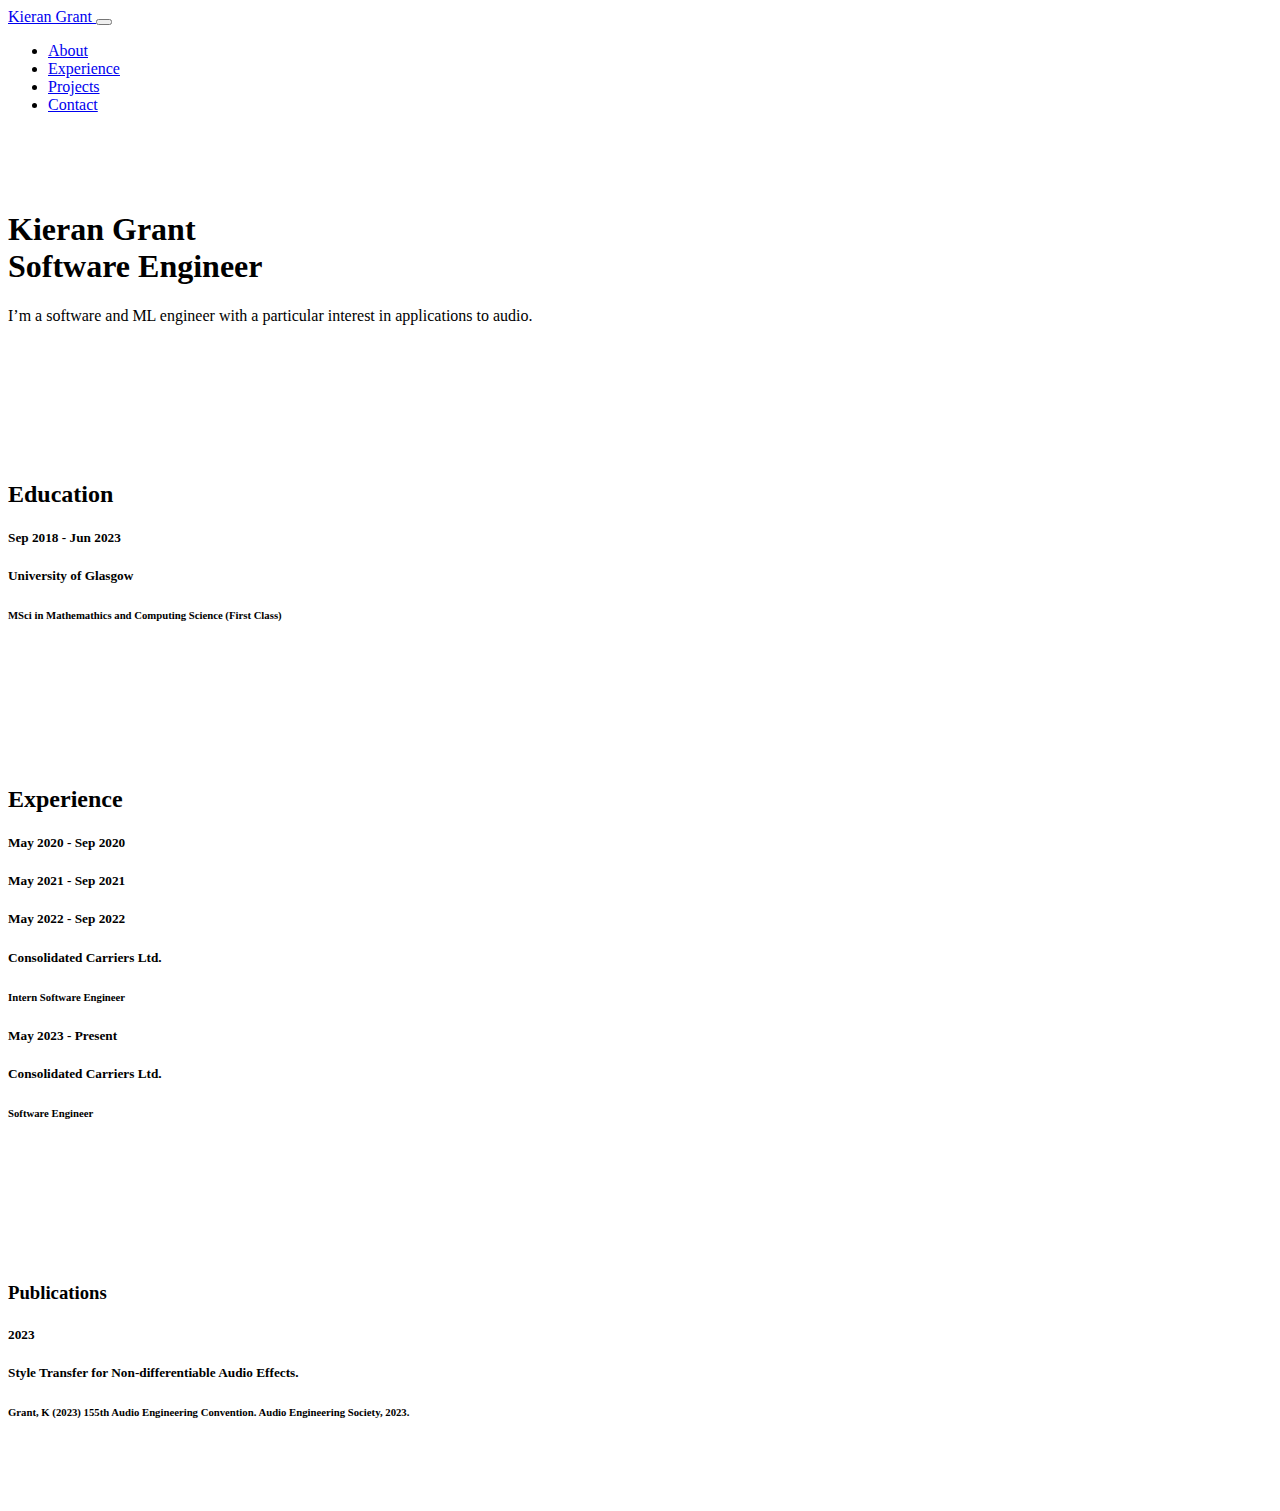
==== index.html @ 18056352 "Rough site" ====
<!doctype html>
<html lang="en">

<head>
    <meta charset="UTF-8" />
    <meta http-equiv="X-UA-Compatible" content="IE=edge" />
    <meta name="viewport" content="width=device-width, initial-scale=1.0" />
    <link rel="icon" type="image/x-icon" href="/assets/favicon.ico" />
    <link href="https://cdn.jsdelivr.net/npm/bootstrap@5.0.2/dist/css/bootstrap.min.css" rel="stylesheet"
        integrity="sha384-EVSTQN3/azprG1Anm3QDgpJLIm9Nao0Yz1ztcQTwFspd3yD65VohhpuuCOmLASjC" crossorigin="anonymous" />

    <style>
        section {
            padding: 60px 0;
        }
    </style>
    <title>Kieran Grant</title>
</head>

<body>
    <!-- navbar -->
    <header>
        <nav class="navbar navbar-expand-md navbar-light pt-5 pb-4">
            <div class="container-lg">
                <!-- navbar brand / title -->
                <a class="navbar-brand" href="/">
                    <span class="text-secondary fw-bold">
                        Kieran Grant
                    </span>
                </a>
                <!-- toggle button for mobile nav -->
                <button class="navbar-toggler" type="button" data-bs-toggle="collapse" data-bs-target="#main-nav"
                    aria-controls="main-nav" aria-expanded="false" aria-label="Toggle navigation">
                    <span class="navbar-toggler-icon"></span>
                </button>

                <!-- navbar links -->
                <div class="collapse navbar-collapse justify-content-end align-center" id="main-nav">
                    <ul class="navbar-nav">
                        <li class="nav-item">
                            <a class="nav-link" href="#about">About</a>
                        </li>
                        <li class="nav-item">
                            <a class="nav-link" href="#experience">Experience</a>
                        </li>
                        <li class="nav-item">
                            <a class="nav-link" href="#projects">Projects</a>
                        </li>
                        <li class="nav-item">
                            <a class="nav-link" href="#contact">Contact</a>
                        </li>
                    </ul>
                </div>
            </div>
        </nav>
    </header>

    <!-- About -->
    <main>
        <section id="about">
            <div class="container-lg">
                <div class="row g-4 justify-content-center align-items-center">
                    <div class="col-md-12 text-center text-md-start">
                        <h1>
                            <div class="display-2">Kieran Grant</div>
                            <div class="display-6 text-muted">Software Engineer</div>
                        </h1>
                        <p class="lead my-4 text-muted">I’m a software and ML engineer with a particular interest in
                            applications to audio.</p>
                        <!-- <a href="#contact" class="btn btn-secondary btn-lg">Contact</a> -->
                    </div>
                </div>
            </div>
        </section>

        <!-- Experience -->
        <section id="education">
            <div class="container-lg">
                <div class="row g-4 justify-content-center align-items-center">
                    <h2>Education</h2>
                    <div class="col-md-3 text-center text-md-start">
                        <h5>Sep 2018 - Jun 2023</h5>
                    </div>
                    <div class="col-md-9 text-center text-md-start">
                        <h5>University of Glasgow</h5>
                        <h6 class="text-muted">MSci in Mathemathics and Computing Science (First Class)</h6>
                    </div>
                </div>
            </div>
        </section>
        
        <section id="experience">
            <div class="container-lg">
                <div class="row g-4 justify-content-center align-items-center">
                    <h2>Experience</h2>
                    <div class="col-md-3 text-center text-md-start">
                        <h5>May 2020 - Sep 2020</h5>
                        <h5>May 2021 - Sep 2021</h5>
                        <h5>May 2022 - Sep 2022</h5>
                    </div>
                    <div class="col-md-9 text-center text-md-start">
                        <h5>Consolidated Carriers Ltd.</h5>
                        <h6 class="text-muted">Intern Software Engineer</h6>
                    </div>
                    <div class="col-md-3 text-center text-md-start">
                        <h5>May 2023 - Present</h5>
                    </div>
                    <div class="col-md-9 text-center text-md-start">
                        <h5>Consolidated Carriers Ltd.</h5>
                        <h6 class="text-muted">Software Engineer</h6>
                    </div>
                </div>
            </div>
        </section>

        <section id="publications">
            <div class="container-lg">
                <div class="row g-4 justify-content-center align-items-center">
                    <h3>Publications</h2>
                        <div class="col-md-3 text-center text-md-start">
                            <h5>2023</h5>
                        </div>
                        <div class="col-md-9 text-center text-md-start">
                            <h5>Style Transfer for Non-differentiable Audio Effects.</h5>
                            <h6 class="text-muted">Grant, K (2023) 155th Audio Engineering Convention. Audio Engineering
                                Society, 2023.</h6>
                        </div>
                </div>
            </div>
        </section>
    </main>

    <footer>

    </footer>

</body>
<script src="https://cdn.jsdelivr.net/npm/bootstrap@5.0.2/dist/js/bootstrap.bundle.min.js"
    integrity="sha384-MrcW6ZMFYlzcLA8Nl+NtUVF0sA7MsXsP1UyJoMp4YLEuNSfAP+JcXn/tWtIaxVXM"
    crossorigin="anonymous"></script>

</body>


</html>
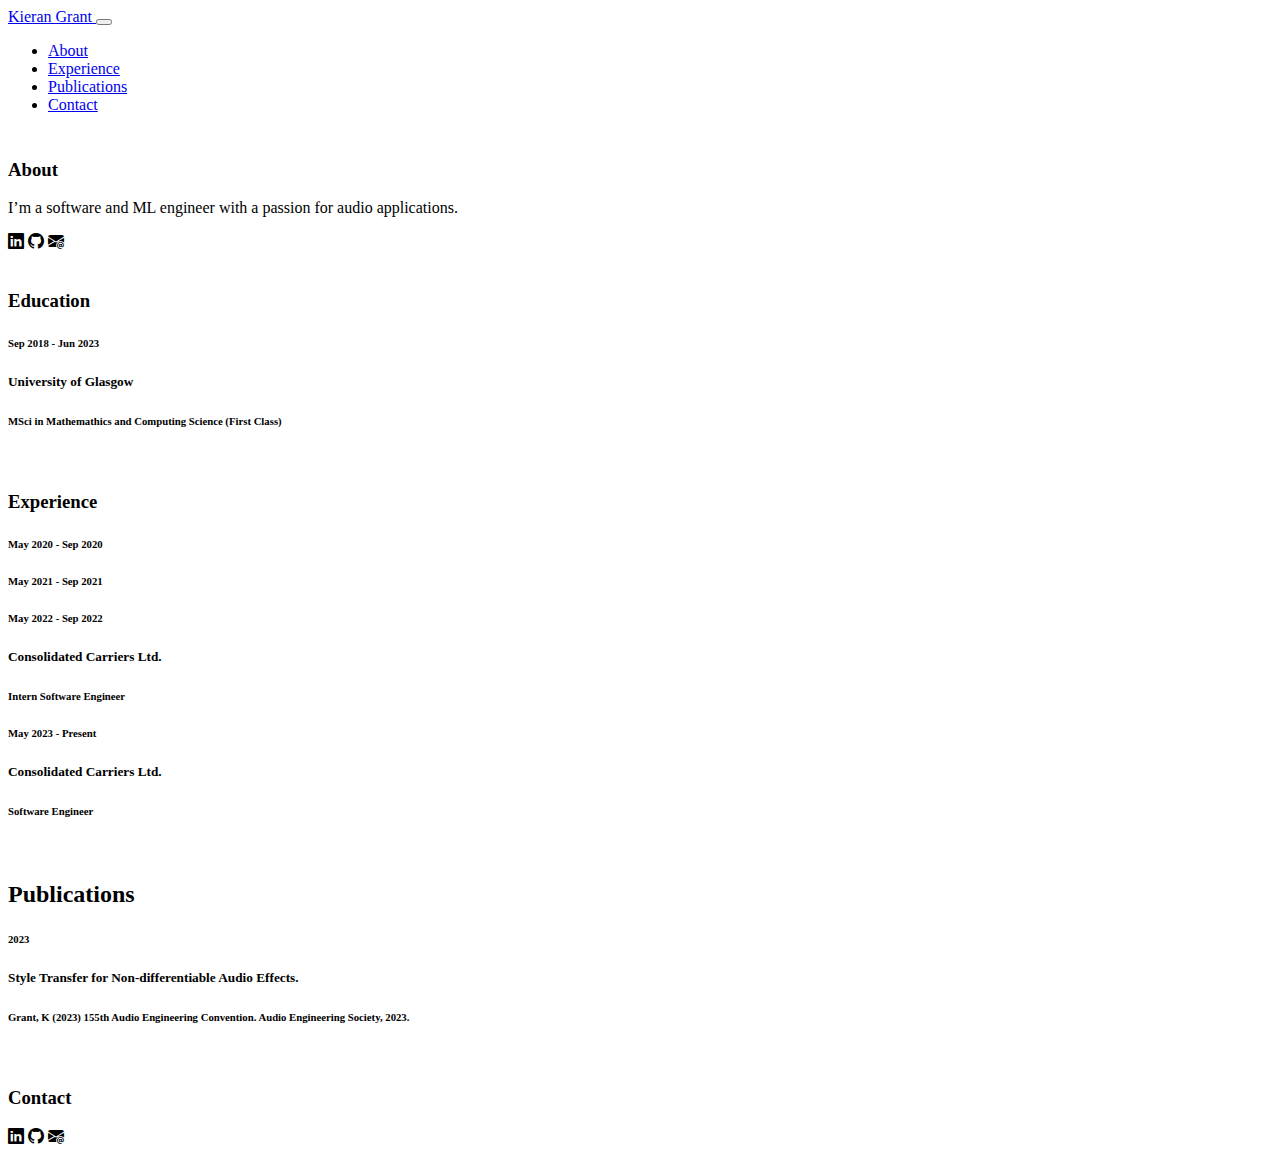
==== commit 1ffddc57: "More updates" ====
--- a/index.html
+++ b/index.html
@@ -8,10 +8,11 @@
     <link rel="icon" type="image/x-icon" href="/assets/favicon.ico" />
     <link href="https://cdn.jsdelivr.net/npm/bootstrap@5.0.2/dist/css/bootstrap.min.css" rel="stylesheet"
         integrity="sha384-EVSTQN3/azprG1Anm3QDgpJLIm9Nao0Yz1ztcQTwFspd3yD65VohhpuuCOmLASjC" crossorigin="anonymous" />
+    <link rel="stylesheet" href="https://cdn.jsdelivr.net/npm/bootstrap-icons@1.11.1/font/bootstrap-icons.css">
 
     <style>
         section {
-            padding: 60px 0;
+            padding: 10px 0;
         }
     </style>
     <title>Kieran Grant</title>
@@ -24,7 +25,8 @@
             <div class="container-lg">
                 <!-- navbar brand / title -->
                 <a class="navbar-brand" href="/">
-                    <span class="text-secondary fw-bold">
+
+                    <span class="h2 strong">
                         Kieran Grant
                     </span>
                 </a>
@@ -44,7 +46,7 @@
                             <a class="nav-link" href="#experience">Experience</a>
                         </li>
                         <li class="nav-item">
-                            <a class="nav-link" href="#projects">Projects</a>
+                            <a class="nav-link" href="#publications">Publications</a>
                         </li>
                         <li class="nav-item">
                             <a class="nav-link" href="#contact">Contact</a>
@@ -61,12 +63,14 @@
             <div class="container-lg">
                 <div class="row g-4 justify-content-center align-items-center">
                     <div class="col-md-12 text-center text-md-start">
-                        <h1>
-                            <div class="display-2">Kieran Grant</div>
-                            <div class="display-6 text-muted">Software Engineer</div>
-                        </h1>
-                        <p class="lead my-4 text-muted">I’m a software and ML engineer with a particular interest in
-                            applications to audio.</p>
+                        <h3>About</h3>
+                        <p class="lead my-4 text-muted">I’m a software and ML engineer with a passion for audio
+                            applications.</p>
+                        <div class="justify-content-end align-center">
+                            <i class="bi bi-linkedin"></i>
+                            <i class="bi bi-github"></i>
+                            <i class="bi bi-envelope-at-fill"></i>
+                        </div>
                         <!-- <a href="#contact" class="btn btn-secondary btn-lg">Contact</a> -->
                     </div>
                 </div>
@@ -76,34 +80,38 @@
         <!-- Experience -->
         <section id="education">
             <div class="container-lg">
-                <div class="row g-4 justify-content-center align-items-center">
-                    <h2>Education</h2>
+                <div class="row g-4 justify-content-center text-md-centre">
+                    <div class="text-center text-md-start">
+                        <h3>Education</h3>
+                    </div>
                     <div class="col-md-3 text-center text-md-start">
-                        <h5>Sep 2018 - Jun 2023</h5>
+                        <h6>Sep 2018 - Jun 2023</h6>
                     </div>
                     <div class="col-md-9 text-center text-md-start">
                         <h5>University of Glasgow</h5>
                         <h6 class="text-muted">MSci in Mathemathics and Computing Science (First Class)</h6>
                     </div>
+                    <n /div>
                 </div>
-            </div>
         </section>
-        
+
         <section id="experience">
             <div class="container-lg">
-                <div class="row g-4 justify-content-center align-items-center">
-                    <h2>Experience</h2>
+                <div class="row g-4">
+                    <div class="text-center text-md-start">
+                        <h3>Experience</h3>
+                    </div>
                     <div class="col-md-3 text-center text-md-start">
-                        <h5>May 2020 - Sep 2020</h5>
-                        <h5>May 2021 - Sep 2021</h5>
-                        <h5>May 2022 - Sep 2022</h5>
+                        <h6>May 2020 - Sep 2020</h6>
+                        <h6>May 2021 - Sep 2021</h6>
+                        <h6>May 2022 - Sep 2022</h6>
                     </div>
                     <div class="col-md-9 text-center text-md-start">
                         <h5>Consolidated Carriers Ltd.</h5>
                         <h6 class="text-muted">Intern Software Engineer</h6>
                     </div>
                     <div class="col-md-3 text-center text-md-start">
-                        <h5>May 2023 - Present</h5>
+                        <h6>May 2023 - Present</h6>
                     </div>
                     <div class="col-md-9 text-center text-md-start">
                         <h5>Consolidated Carriers Ltd.</h5>
@@ -115,21 +123,38 @@
 
         <section id="publications">
             <div class="container-lg">
-                <div class="row g-4 justify-content-center align-items-center">
-                    <h3>Publications</h2>
-                        <div class="col-md-3 text-center text-md-start">
-                            <h5>2023</h5>
-                        </div>
-                        <div class="col-md-9 text-center text-md-start">
-                            <h5>Style Transfer for Non-differentiable Audio Effects.</h5>
-                            <h6 class="text-muted">Grant, K (2023) 155th Audio Engineering Convention. Audio Engineering
-                                Society, 2023.</h6>
-                        </div>
+                <div class="row g-4">
+                    <div class="text-center text-md-start">
+                        <h2>Publications</h2>
+                    </div>
+                    <div class="col-md-3 text-center text-md-start">
+                        <h6>2023</h6>
+                    </div>
+                    <div class="col-md-9 text-center text-md-start">
+                        <h5>Style Transfer for Non-differentiable Audio Effects.</h5>
+                        <h6 class="text-muted">Grant, K (2023) 155th Audio Engineering Convention. Audio Engineering
+                            Society, 2023.</h6>
+                    </div>
                 </div>
             </div>
         </section>
     </main>
 
+    <section id="about">
+        <div class="container-lg">
+            <div class="row g-4 justify-content-center align-items-center">
+                <div class="col-md-12 text-center text-md-start">
+                    <h3>Contact</h3>
+                    <div class="justify-content-end align-center">
+                        <i class="bi bi-linkedin"></i>
+                        <i class="bi bi-github"></i>
+                        <i class="bi bi-envelope-at-fill"></i>
+                    </div>
+                    <!-- <a href="#contact" class="btn btn-secondary btn-lg">Contact</a> -->
+                </div>
+            </div>
+        </div>
+    </section>
     <footer>
 
     </footer>
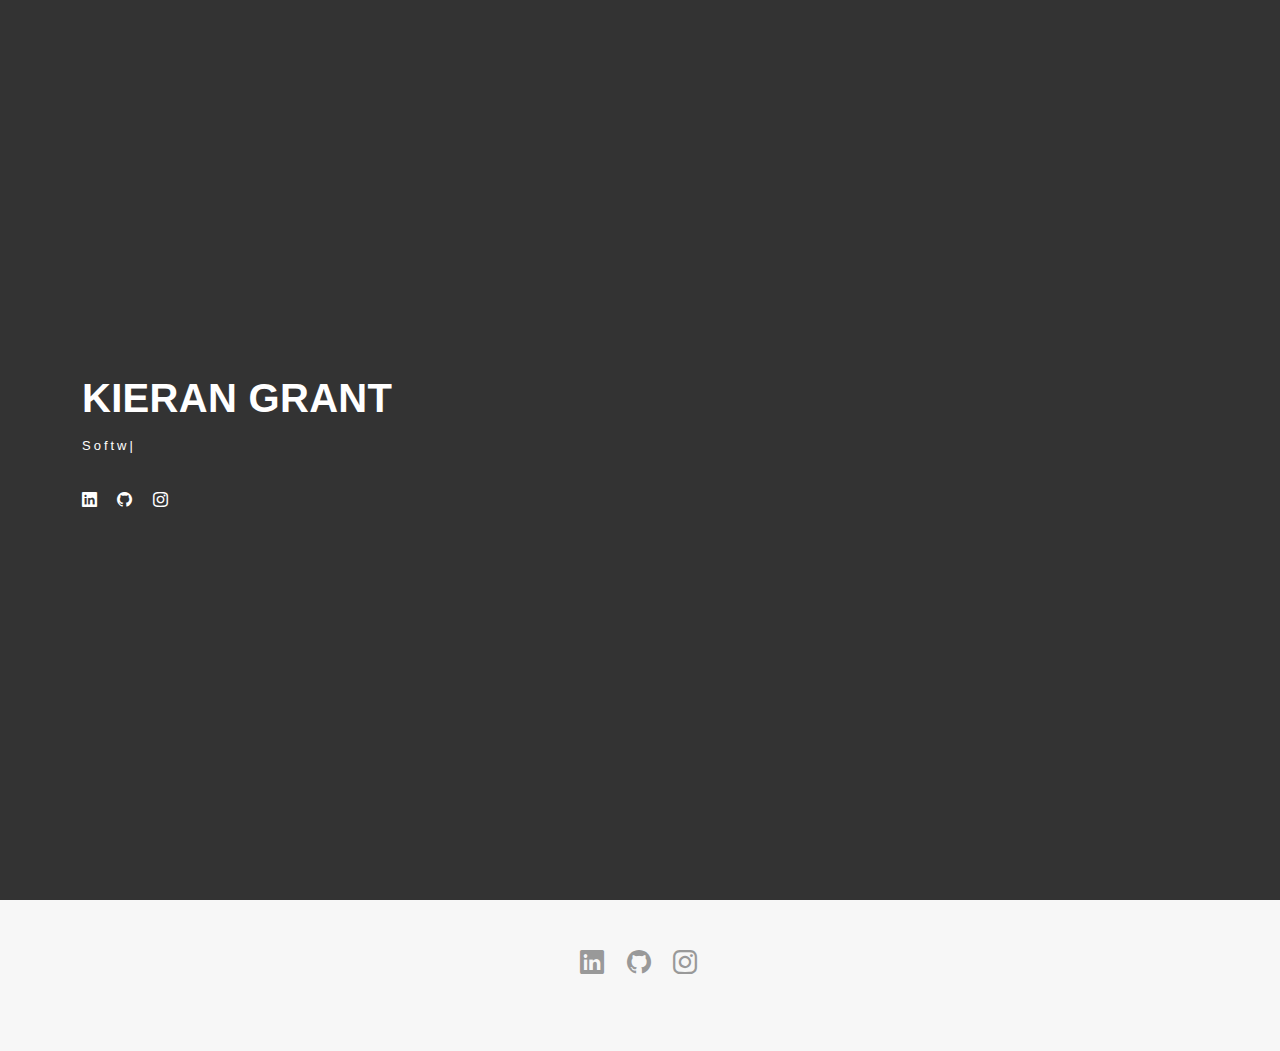
==== commit c0f5cd8f: "Working" ====
--- a/index.html
+++ b/index.html
@@ -1,170 +1,78 @@
-<!doctype html>
+<!DOCTYPE html>
 <html lang="en">
 
 <head>
-    <meta charset="UTF-8" />
-    <meta http-equiv="X-UA-Compatible" content="IE=edge" />
-    <meta name="viewport" content="width=device-width, initial-scale=1.0" />
-    <link rel="icon" type="image/x-icon" href="/assets/favicon.ico" />
-    <link href="https://cdn.jsdelivr.net/npm/bootstrap@5.0.2/dist/css/bootstrap.min.css" rel="stylesheet"
-        integrity="sha384-EVSTQN3/azprG1Anm3QDgpJLIm9Nao0Yz1ztcQTwFspd3yD65VohhpuuCOmLASjC" crossorigin="anonymous" />
-    <link rel="stylesheet" href="https://cdn.jsdelivr.net/npm/bootstrap-icons@1.11.1/font/bootstrap-icons.css">
+  <meta charset="utf-8">
+  <meta content="width=device-width, initial-scale=1.0" name="viewport">
 
-    <style>
-        section {
-            padding: 10px 0;
-        }
-    </style>
-    <title>Kieran Grant</title>
+  <title>Kieran Grant</title>
+  <meta content="" name="description">
+  <meta content="" name="keywords">
+
+  <!-- Favicons -->
+  <link href="assets/img/favicon.png" rel="icon">
+
+  <!-- Google Fonts -->
+  <link href="https://pvinis.github.io/iosevka-webfont/3.4.1/iosevka.css" rel="stylesheet" /
+
+  <!-- Vendor CSS Files -->
+  <link href="assets/vendor/bootstrap/css/bootstrap.min.css" rel="stylesheet">
+  <link href="assets/vendor/bootstrap-icons/bootstrap-icons.css" rel="stylesheet">
+  <!-- <link href="assets/vendor/boxicons/css/boxicons.min.css" rel="stylesheet"> -->
+  <!-- <link href="assets/vendor/glightbox/css/glightbox.min.css" rel="stylesheet"> -->
+  <!-- <link href="assets/vendor/swiper/swiper-bundle.min.css" rel="stylesheet"> -->
+
+  <!-- Template Main CSS File -->
+  <link href="assets/css/style.css" rel="stylesheet">
+
 </head>
 
 <body>
-    <!-- navbar -->
-    <header>
-        <nav class="navbar navbar-expand-md navbar-light pt-5 pb-4">
-            <div class="container-lg">
-                <!-- navbar brand / title -->
-                <a class="navbar-brand" href="/">
 
-                    <span class="h2 strong">
-                        Kieran Grant
-                    </span>
-                </a>
-                <!-- toggle button for mobile nav -->
-                <button class="navbar-toggler" type="button" data-bs-toggle="collapse" data-bs-target="#main-nav"
-                    aria-controls="main-nav" aria-expanded="false" aria-label="Toggle navigation">
-                    <span class="navbar-toggler-icon"></span>
-                </button>
+  <!-- ======= Header ======= -->
+  <!-- End Header -->
 
-                <!-- navbar links -->
-                <div class="collapse navbar-collapse justify-content-end align-center" id="main-nav">
-                    <ul class="navbar-nav">
-                        <li class="nav-item">
-                            <a class="nav-link" href="#about">About</a>
-                        </li>
-                        <li class="nav-item">
-                            <a class="nav-link" href="#experience">Experience</a>
-                        </li>
-                        <li class="nav-item">
-                            <a class="nav-link" href="#publications">Publications</a>
-                        </li>
-                        <li class="nav-item">
-                            <a class="nav-link" href="#contact">Contact</a>
-                        </li>
-                    </ul>
-                </div>
-            </div>
-        </nav>
-    </header>
+  <!-- ======= Hero Section ======= -->
+  <div id="hero" class="home">
 
-    <!-- About -->
-    <main>
-        <section id="about">
-            <div class="container-lg">
-                <div class="row g-4 justify-content-center align-items-center">
-                    <div class="col-md-12 text-center text-md-start">
-                        <h3>About</h3>
-                        <p class="lead my-4 text-muted">I’m a software and ML engineer with a passion for audio
-                            applications.</p>
-                        <div class="justify-content-end align-center">
-                            <i class="bi bi-linkedin"></i>
-                            <i class="bi bi-github"></i>
-                            <i class="bi bi-envelope-at-fill"></i>
-                        </div>
-                        <!-- <a href="#contact" class="btn btn-secondary btn-lg">Contact</a> -->
-                    </div>
-                </div>
-            </div>
-        </section>
+    <div class="container">
+      <div class="hero-content">
+        <h1>Kieran Grant</h1>
+        <p><span class="typed" data-typed-items="Software and Machine Learning Engineer"></span></p>
 
-        <!-- Experience -->
-        <section id="education">
-            <div class="container-lg">
-                <div class="row g-4 justify-content-center text-md-centre">
-                    <div class="text-center text-md-start">
-                        <h3>Education</h3>
-                    </div>
-                    <div class="col-md-3 text-center text-md-start">
-                        <h6>Sep 2018 - Jun 2023</h6>
-                    </div>
-                    <div class="col-md-9 text-center text-md-start">
-                        <h5>University of Glasgow</h5>
-                        <h6 class="text-muted">MSci in Mathemathics and Computing Science (First Class)</h6>
-                    </div>
-                    <n /div>
-                </div>
-        </section>
+        <ul class="list-unstyled list-social">
+          <li><a href="#"><i class="bi bi-linkedin"></i></a></li>
+          <li><a href="#"><i class="bi bi-github"></i></a></li>
+          <li><a href="#"><i class="bi bi-instagram"></i></a></li>
+        </ul>
+      </div>
+    </div>
+  </div><!-- End Hero -->
 
-        <section id="experience">
-            <div class="container-lg">
-                <div class="row g-4">
-                    <div class="text-center text-md-start">
-                        <h3>Experience</h3>
-                    </div>
-                    <div class="col-md-3 text-center text-md-start">
-                        <h6>May 2020 - Sep 2020</h6>
-                        <h6>May 2021 - Sep 2021</h6>
-                        <h6>May 2022 - Sep 2022</h6>
-                    </div>
-                    <div class="col-md-9 text-center text-md-start">
-                        <h5>Consolidated Carriers Ltd.</h5>
-                        <h6 class="text-muted">Intern Software Engineer</h6>
-                    </div>
-                    <div class="col-md-3 text-center text-md-start">
-                        <h6>May 2023 - Present</h6>
-                    </div>
-                    <div class="col-md-9 text-center text-md-start">
-                        <h5>Consolidated Carriers Ltd.</h5>
-                        <h6 class="text-muted">Software Engineer</h6>
-                    </div>
-                </div>
-            </div>
-        </section>
+  <!-- ======= Footer ======= -->
+  <div id="footer" class="text-center">
+    <div class="container">
+      <div class="socials-media text-center">
+        <ul class="list-unstyled list-social">
+          <li><a href="#"><i class="bi bi-linkedin"></i></a></li>
+          <li><a href="#"><i class="bi bi-github"></i></a></li>
+          <li><a href="#"><i class="bi bi-instagram"></i></a></li>
+        </ul>
+      </div>
+    </div>
+  </div><!-- End Footer -->
 
-        <section id="publications">
-            <div class="container-lg">
-                <div class="row g-4">
-                    <div class="text-center text-md-start">
-                        <h2>Publications</h2>
-                    </div>
-                    <div class="col-md-3 text-center text-md-start">
-                        <h6>2023</h6>
-                    </div>
-                    <div class="col-md-9 text-center text-md-start">
-                        <h5>Style Transfer for Non-differentiable Audio Effects.</h5>
-                        <h6 class="text-muted">Grant, K (2023) 155th Audio Engineering Convention. Audio Engineering
-                            Society, 2023.</h6>
-                    </div>
-                </div>
-            </div>
-        </section>
-    </main>
+  <!-- Vendor JS Files -->
+  <script src="assets/vendor/bootstrap/js/bootstrap.bundle.min.js"></script>
+  <script src="assets/vendor/glightbox/js/glightbox.min.js"></script>
+  <script src="assets/vendor/isotope-layout/isotope.pkgd.min.js"></script>
+  <script src="assets/vendor/swiper/swiper-bundle.min.js"></script>
+  <script src="assets/vendor/typed.js/typed.umd.js"></script>
+  <script src="assets/vendor/php-email-form/validate.js"></script>
 
-    <section id="about">
-        <div class="container-lg">
-            <div class="row g-4 justify-content-center align-items-center">
-                <div class="col-md-12 text-center text-md-start">
-                    <h3>Contact</h3>
-                    <div class="justify-content-end align-center">
-                        <i class="bi bi-linkedin"></i>
-                        <i class="bi bi-github"></i>
-                        <i class="bi bi-envelope-at-fill"></i>
-                    </div>
-                    <!-- <a href="#contact" class="btn btn-secondary btn-lg">Contact</a> -->
-                </div>
-            </div>
-        </div>
-    </section>
-    <footer>
-
-    </footer>
-
-</body>
-<script src="https://cdn.jsdelivr.net/npm/bootstrap@5.0.2/dist/js/bootstrap.bundle.min.js"
-    integrity="sha384-MrcW6ZMFYlzcLA8Nl+NtUVF0sA7MsXsP1UyJoMp4YLEuNSfAP+JcXn/tWtIaxVXM"
-    crossorigin="anonymous"></script>
+  <!-- Template Main JS File -->
+  <script src="assets/js/main.js"></script>
 
 </body>
 
-
 </html>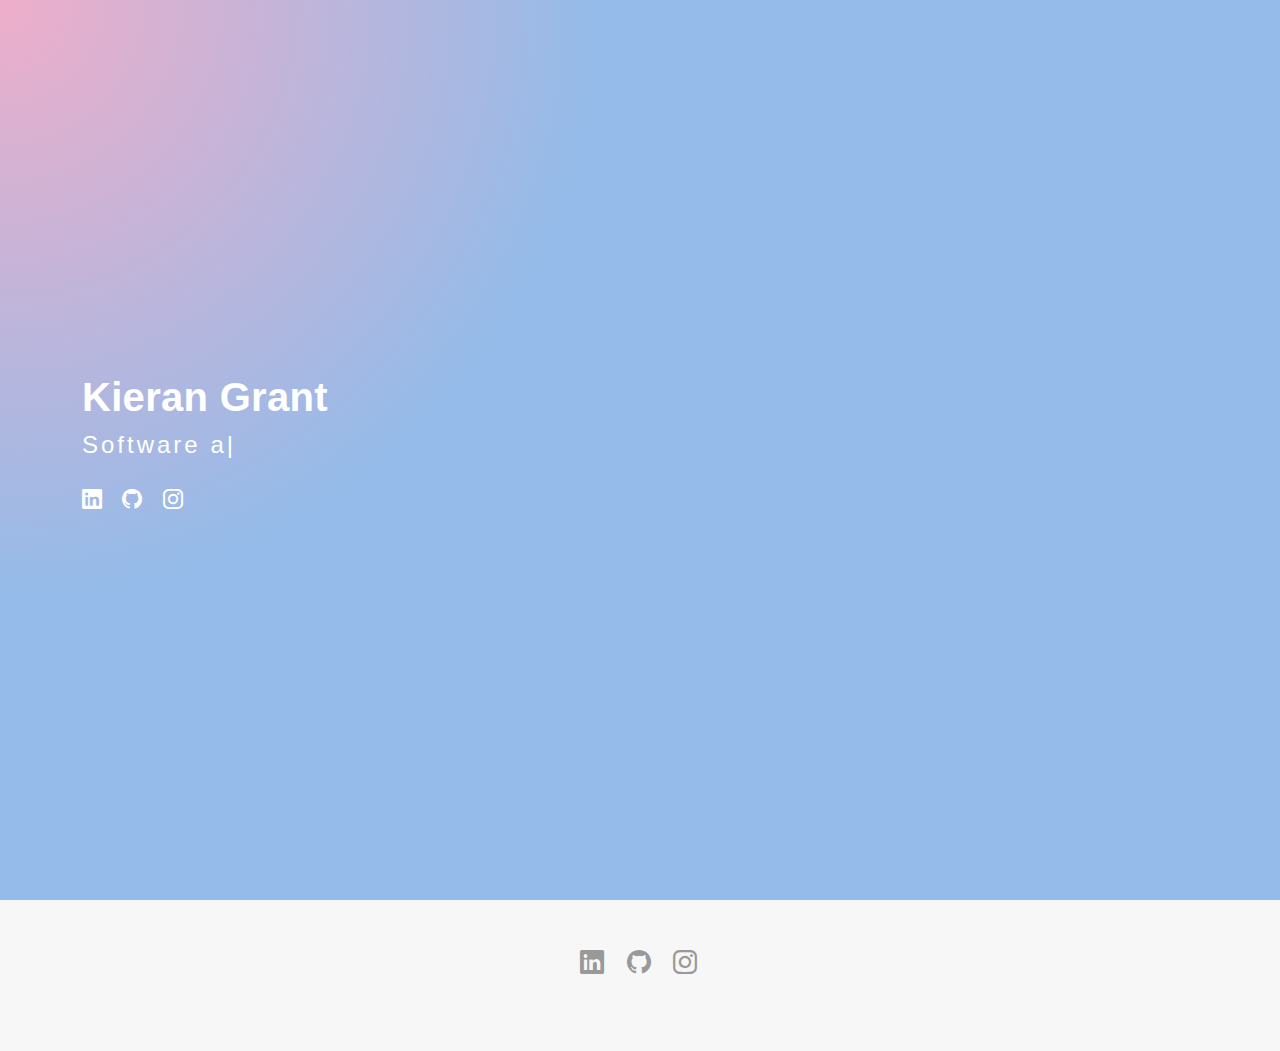
==== commit 1564689f: "Update website" ====
--- a/index.html
+++ b/index.html
@@ -28,10 +28,6 @@
 </head>
 
 <body>
-
-  <!-- ======= Header ======= -->
-  <!-- End Header -->
-
   <!-- ======= Hero Section ======= -->
   <div id="hero" class="home">
 
@@ -63,12 +59,12 @@
   </div><!-- End Footer -->
 
   <!-- Vendor JS Files -->
-  <script src="assets/vendor/bootstrap/js/bootstrap.bundle.min.js"></script>
-  <script src="assets/vendor/glightbox/js/glightbox.min.js"></script>
-  <script src="assets/vendor/isotope-layout/isotope.pkgd.min.js"></script>
-  <script src="assets/vendor/swiper/swiper-bundle.min.js"></script>
+  <!-- <script src="assets/vendor/bootstrap/js/bootstrap.bundle.min.js"></script> -->
+  <!-- <script src="assets/vendor/glightbox/js/glightbox.min.js"></script> -->
+  <!-- <script src="assets/vendor/isotope-layout/isotope.pkgd.min.js"></script> -->
+  <!-- <script src="assets/vendor/swiper/swiper-bundle.min.js"></script> -->
   <script src="assets/vendor/typed.js/typed.umd.js"></script>
-  <script src="assets/vendor/php-email-form/validate.js"></script>
+  <!-- <script src="assets/vendor/php-email-form/validate.js"></script> -->
 
   <!-- Template Main JS File -->
   <script src="assets/js/main.js"></script>
--- a/assets/css/style.css
+++ b/assets/css/style.css
@@ -12,7 +12,7 @@
 body {
   background: #ffffff;
   color: #898989;
-  font-family: "Poppins", helvetica;
+  font-family: "Iosevka Web", helvetica;
   font-size: 15px;
   font-weight: 300;
   line-height: 20px;
@@ -449,7 +449,7 @@
 # Hero
 --------------------------------------------------------------*/
 #hero {
-  background: #333 repeat scroll center center/cover;
+  background: radial-gradient(600px circle at 0px 0px, rgba(238,174,202,1) 0%, rgba(148,187,233,1) 100%);
   height: 100vh;
   width: 100%;
 }
@@ -467,16 +467,14 @@
   font-size: 40px;
   font-weight: 700;
   margin-bottom: 10px;
-  text-transform: uppercase;
   color: #fff;
 }
 
 .hero-content p {
-  font-size: 13px;
+  font-size: 24px;
   letter-spacing: 3px;
   margin-top: 0;
   margin-bottom: 30px;
-  text-transform: capitalize;
   color: #fff;
   font-weight: 500;
 }
@@ -488,7 +486,7 @@
 
 .hero-content .list-social li i {
   color: #fff;
-  font-size: 15px;
+  font-size: 20px;
 }
 
 /*--------------------------------------------------------------
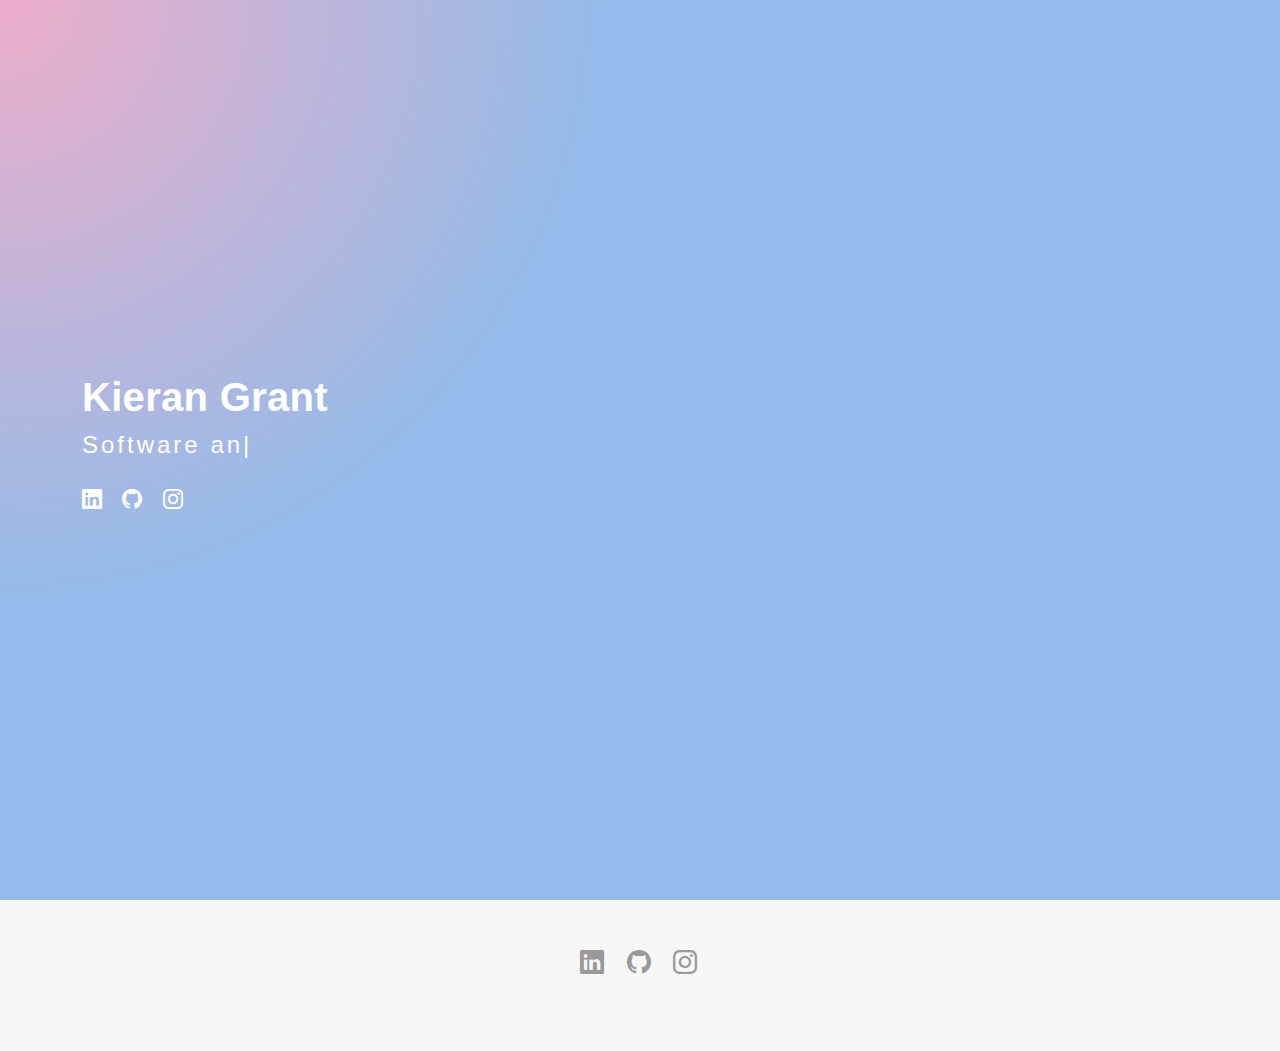
==== commit 6293eb4f: "Removed commented imports" ====
--- a/index.html
+++ b/index.html
@@ -6,8 +6,6 @@
   <meta content="width=device-width, initial-scale=1.0" name="viewport">
 
   <title>Kieran Grant</title>
-  <meta content="" name="description">
-  <meta content="" name="keywords">
 
   <!-- Favicons -->
   <link href="assets/img/favicon.png" rel="icon">
@@ -18,13 +16,9 @@
   <!-- Vendor CSS Files -->
   <link href="assets/vendor/bootstrap/css/bootstrap.min.css" rel="stylesheet">
   <link href="assets/vendor/bootstrap-icons/bootstrap-icons.css" rel="stylesheet">
-  <!-- <link href="assets/vendor/boxicons/css/boxicons.min.css" rel="stylesheet"> -->
-  <!-- <link href="assets/vendor/glightbox/css/glightbox.min.css" rel="stylesheet"> -->
-  <!-- <link href="assets/vendor/swiper/swiper-bundle.min.css" rel="stylesheet"> -->
 
   <!-- Template Main CSS File -->
   <link href="assets/css/style.css" rel="stylesheet">
-
 </head>
 
 <body>
@@ -37,9 +31,9 @@
         <p><span class="typed" data-typed-items="Software and Machine Learning Engineer"></span></p>
 
         <ul class="list-unstyled list-social">
-          <li><a href="#"><i class="bi bi-linkedin"></i></a></li>
-          <li><a href="#"><i class="bi bi-github"></i></a></li>
-          <li><a href="#"><i class="bi bi-instagram"></i></a></li>
+          <li><a href="https://www.linkedin.com/in/kieran-grant-856506179" target="#"><i class="bi bi-linkedin"></i></a></li>
+          <li><a href="https://github.com/kieran-grant" target="#"><i class="bi bi-github"></i></a></li>
+          <li><a href="https://www.instagram.com/kthebassist" target="#"><i class="bi bi-instagram"></i></a></li>
         </ul>
       </div>
     </div>
@@ -50,21 +44,16 @@
     <div class="container">
       <div class="socials-media text-center">
         <ul class="list-unstyled list-social">
-          <li><a href="#"><i class="bi bi-linkedin"></i></a></li>
-          <li><a href="#"><i class="bi bi-github"></i></a></li>
-          <li><a href="#"><i class="bi bi-instagram"></i></a></li>
+          <li><a href="https://www.linkedin.com/in/kieran-grant-856506179" target="#"><i class="bi bi-linkedin"></i></a></li>
+          <li><a href="https://github.com/kieran-grant" target="#"><i class="bi bi-github"></i></a></li>
+          <li><a href="https://www.instagram.com/kthebassist" target="#"><i class="bi bi-instagram"></i></a></li>
         </ul>
       </div>
     </div>
   </div><!-- End Footer -->
 
   <!-- Vendor JS Files -->
-  <!-- <script src="assets/vendor/bootstrap/js/bootstrap.bundle.min.js"></script> -->
-  <!-- <script src="assets/vendor/glightbox/js/glightbox.min.js"></script> -->
-  <!-- <script src="assets/vendor/isotope-layout/isotope.pkgd.min.js"></script> -->
-  <!-- <script src="assets/vendor/swiper/swiper-bundle.min.js"></script> -->
   <script src="assets/vendor/typed.js/typed.umd.js"></script>
-  <!-- <script src="assets/vendor/php-email-form/validate.js"></script> -->
 
   <!-- Template Main JS File -->
   <script src="assets/js/main.js"></script>
--- a/assets/css/style.css
+++ b/assets/css/style.css
@@ -1,14 +1,3 @@
-/**
-* Template Name: Folio
-* Updated: Sep 18 2023 with Bootstrap v5.3.2
-* Template URL: https://bootstrapmade.com/folio-bootstrap-portfolio-template/
-* Author: BootstrapMade.com
-* License: https://bootstrapmade.com/license/
-*/
-
-/*--------------------------------------------------------------
-# General
---------------------------------------------------------------*/
 body {
   background: #ffffff;
   color: #898989;
@@ -149,303 +138,6 @@
 }
 
 /*--------------------------------------------------------------
-# Back to top button
---------------------------------------------------------------*/
-.back-to-top {
-  position: fixed;
-  visibility: hidden;
-  opacity: 0;
-  right: 15px;
-  bottom: 15px;
-  z-index: 996;
-  background: #b8a07e;
-  width: 40px;
-  height: 40px;
-  border-radius: 4px;
-  transition: all 0.4s;
-}
-
-.back-to-top i {
-  font-size: 28px;
-  color: #fff;
-  line-height: 0;
-}
-
-.back-to-top:hover {
-  background: #c6b398;
-  color: #fff;
-}
-
-.back-to-top.active {
-  visibility: visible;
-  opacity: 1;
-}
-
-/*--------------------------------------------------------------
-# Header
---------------------------------------------------------------*/
-#header {
-  transition: all 0.5s;
-  z-index: 997;
-  padding: 15px 0;
-  background-color: #fff;
-  top: -100%;
-  box-shadow: 0px 2px 25px rgba(0, 0, 0, 0.08);
-}
-
-#header.header-scrolled,
-#header.header-inner-pages {
-  top: 0;
-}
-
-#header .logo {
-  font-size: 30px;
-  margin: 0;
-  padding: 0;
-  line-height: 1;
-  font-weight: 600;
-  letter-spacing: 1px;
-  font-family: "Playfair Display", sans-serif;
-  font-style: italic;
-}
-
-#header .logo a {
-  color: #898989;
-}
-
-#header .logo img {
-  max-height: 40px;
-}
-
-@media (max-width: 992px) {
-  #header {
-    border: 0;
-  }
-}
-
-/*--------------------------------------------------------------
-# Navigation Menu
---------------------------------------------------------------*/
-/**
-* Desktop Navigation 
-*/
-.navbar {
-  padding: 0;
-}
-
-.navbar ul {
-  margin: 0;
-  padding: 0;
-  display: flex;
-  list-style: none;
-  align-items: center;
-}
-
-.navbar li {
-  position: relative;
-}
-
-.navbar a,
-.navbar a:focus {
-  display: flex;
-  align-items: center;
-  justify-content: space-between;
-  padding: 10px 0 10px 30px;
-  font-family: "Poppins", sans-serif;
-  font-size: 14px;
-  font-weight: 500;
-  color: #7e7d7d;
-  white-space: nowrap;
-  transition: 0.3s;
-}
-
-.navbar a i,
-.navbar a:focus i {
-  font-size: 12px;
-  line-height: 0;
-  margin-left: 5px;
-}
-
-.navbar a:hover,
-.navbar .active,
-.navbar .active:focus,
-.navbar li:hover>a {
-  color: #b8a07e;
-}
-
-.navbar .dropdown ul {
-  display: block;
-  position: absolute;
-  left: 30px;
-  top: calc(100% + 30px);
-  margin: 0;
-  padding: 10px 0;
-  z-index: 99;
-  opacity: 0;
-  visibility: hidden;
-  background: #fff;
-  box-shadow: 0px 0px 30px rgba(127, 137, 161, 0.25);
-  transition: 0.3s;
-}
-
-.navbar .dropdown ul li {
-  min-width: 200px;
-}
-
-.navbar .dropdown ul a {
-  padding: 10px 20px;
-  font-weight: 400;
-}
-
-.navbar .dropdown ul a i {
-  font-size: 12px;
-}
-
-.navbar .dropdown ul a:hover,
-.navbar .dropdown ul .active:hover,
-.navbar .dropdown ul li:hover>a {
-  color: #b8a07e;
-}
-
-.navbar .dropdown:hover>ul {
-  opacity: 1;
-  top: 100%;
-  visibility: visible;
-}
-
-.navbar .dropdown .dropdown ul {
-  top: 0;
-  left: calc(100% - 30px);
-  visibility: hidden;
-}
-
-.navbar .dropdown .dropdown:hover>ul {
-  opacity: 1;
-  top: 0;
-  left: 100%;
-  visibility: visible;
-}
-
-@media (max-width: 1366px) {
-  .navbar .dropdown .dropdown ul {
-    left: -90%;
-  }
-
-  .navbar .dropdown .dropdown:hover>ul {
-    left: -100%;
-  }
-}
-
-/**
-* Mobile Navigation 
-*/
-.mobile-nav-toggle {
-  color: #4b4a4a;
-  font-size: 28px;
-  cursor: pointer;
-  display: none;
-  line-height: 0;
-  transition: 0.5s;
-}
-
-.mobile-nav-toggle.bi-x {
-  color: #fff;
-}
-
-@media (max-width: 991px) {
-  .mobile-nav-toggle {
-    display: block;
-  }
-
-  .navbar ul {
-    display: none;
-  }
-}
-
-.navbar-mobile {
-  position: fixed;
-  overflow: hidden;
-  top: 0;
-  right: 0;
-  left: 0;
-  bottom: 0;
-  background: rgba(49, 49, 49, 0.9);
-  transition: 0.3s;
-}
-
-.navbar-mobile .mobile-nav-toggle {
-  position: absolute;
-  top: 15px;
-  right: 15px;
-}
-
-.navbar-mobile ul {
-  display: block;
-  position: absolute;
-  top: 55px;
-  right: 15px;
-  bottom: 15px;
-  left: 15px;
-  padding: 10px 0;
-  border-radius: 10px;
-  background-color: #fff;
-  overflow-y: auto;
-  transition: 0.3s;
-}
-
-.navbar-mobile a,
-.navbar-mobile a:focus {
-  padding: 10px 20px;
-  font-size: 15px;
-  color: #4b4a4a;
-}
-
-.navbar-mobile a:hover,
-.navbar-mobile .active,
-.navbar-mobile li:hover>a {
-  color: #b8a07e;
-}
-
-.navbar-mobile .getstarted,
-.navbar-mobile .getstarted:focus {
-  margin: 15px;
-}
-
-.navbar-mobile .dropdown ul {
-  position: static;
-  display: none;
-  margin: 10px 20px;
-  padding: 10px 0;
-  z-index: 99;
-  opacity: 1;
-  visibility: visible;
-  background: #fff;
-  box-shadow: 0px 0px 30px rgba(127, 137, 161, 0.25);
-}
-
-.navbar-mobile .dropdown ul li {
-  min-width: 200px;
-}
-
-.navbar-mobile .dropdown ul a {
-  padding: 10px 20px;
-}
-
-.navbar-mobile .dropdown ul a i {
-  font-size: 12px;
-}
-
-.navbar-mobile .dropdown ul a:hover,
-.navbar-mobile .dropdown ul .active:hover,
-.navbar-mobile .dropdown ul li:hover>a {
-  color: #b8a07e;
-}
-
-.navbar-mobile .dropdown>.dropdown-active {
-  display: block;
-}
-
-/*--------------------------------------------------------------
 # Hero
 --------------------------------------------------------------*/
 #hero {
@@ -489,456 +181,7 @@
   font-size: 20px;
 }
 
-/*--------------------------------------------------------------
-# Breadcrumbs
---------------------------------------------------------------*/
-.breadcrumbs {
-  padding: 120px 0 0 0;
-  background-color: white;
-  min-height: 40px;
-}
-
-@media (max-width: 992px) {
-  .breadcrumbs {
-    padding-top: 100px;
-  }
-}
-
-.breadcrumbs h2 {
-  font-size: 24px;
-  font-weight: 300;
-  margin: 0;
-}
-
-@media (max-width: 992px) {
-  .breadcrumbs h2 {
-    margin: 0 0 10px 0;
-  }
-}
-
-.breadcrumbs ol {
-  display: flex;
-  flex-wrap: wrap;
-  list-style: none;
-  padding: 0;
-  margin: 0;
-  font-size: 14px;
-}
-
-.breadcrumbs ol li+li {
-  padding-left: 10px;
-}
-
-.breadcrumbs ol li+li::before {
-  display: inline-block;
-  padding-right: 10px;
-  color: #6c757d;
-  content: "/";
-}
-
-@media (max-width: 768px) {
-  .breadcrumbs .d-flex {
-    display: block !important;
-  }
-
-  .breadcrumbs ol {
-    display: block;
-  }
-
-  .breadcrumbs ol li {
-    display: inline-block;
-  }
-}
-
-/*-----------------------------------------------------------------------------------*/
-/*  About
-/*-----------------------------------------------------------------------------------*/
-#about {
-  width: 100%;
-  height: auto;
-  background: #f7f7f7;
-  padding-top: 120px;
-}
-
-#about .div-img-bg {
-  padding-bottom: 30px;
-  border: 20px solid #b8a07e;
-}
-
-#about .div-img-bg .about-img img {
-  width: 100%;
-  box-shadow: 0px 0px 85px 0px rgba(0, 0, 0, 0.14);
-  margin-top: -60px;
-  margin-left: 40px;
-  height: 400px;
-  -o-object-fit: cover;
-  object-fit: cover;
-}
-
-#about .about-descr .p-heading {
-  font-family: "Playfair Display", serif;
-  font-size: 28px;
-  text-align: left;
-}
-
-#about .about-descr .separator {
-  max-width: 80%;
-  margin-bottom: 0;
-  text-align: left;
-}
-
-/*--------------------------------------------------------------
-# Services
---------------------------------------------------------------*/
-#services {
-  background: #f7f7f7;
-  position: relative;
-  padding-bottom: 80px;
-}
-
-.services-block span {
-  margin: 10px 0;
-  position: relative;
-  font-size: 13px;
-  color: #292929;
-  letter-spacing: 0.1em;
-  font-weight: 500;
-  text-transform: uppercase;
-  display: block;
-}
-
-.services-block .separator {
-  margin: 0;
-  font-size: 13px;
-  line-height: 22px;
-}
-
-.services-block i {
-  font-size: 44px;
-  color: #b8a07e;
-  line-height: 44px;
-}
-
-.services-slider .swiper-pagination {
-  margin-top: 30px;
-  position: relative;
-}
-
-.services-slider .swiper-pagination .swiper-pagination-bullet {
-  width: 12px;
-  height: 12px;
-  background-color: #fff;
-  opacity: 1;
-  border: 1px solid #b8a07e;
-}
-
-.services-slider .swiper-pagination .swiper-pagination-bullet-active {
-  background-color: #b8a07e;
-}
-
-/*--------------------------------------------------------------
-# Portfolio
---------------------------------------------------------------*/
-#portfolio {
-  position: relative;
-  padding-bottom: 50px;
-}
-
-#portfolio #portfolio-flters {
-  padding: 0;
-  margin: 0 auto 35px auto;
-  list-style: none;
-  text-align: center;
-  border-radius: 50px;
-  padding: 2px 15px;
-}
-
-#portfolio #portfolio-flters li {
-  cursor: pointer;
-  display: inline-block;
-  padding: 10px 15px 8px 15px;
-  font-size: 14px;
-  font-weight: 600;
-  line-height: 1;
-  text-transform: uppercase;
-  color: #999999;
-  margin-bottom: 5px;
-  transition: all 0.3s ease-in-out;
-}
-
-#portfolio #portfolio-flters li:hover,
-#portfolio #portfolio-flters li.filter-active {
-  color: #b8a07e;
-}
-
-#portfolio #portfolio-flters li:last-child {
-  margin-right: 0;
-}
-
-#portfolio .portfolio-item {
-  margin-bottom: 30px;
-}
-
-#portfolio .portfolio-item .portfolio-info {
-  opacity: 0;
-  position: absolute;
-  left: 30px;
-  right: 30px;
-  bottom: 0;
-  z-index: 3;
-  transition: all ease-in-out 0.3s;
-  background: rgba(255, 255, 255, 0.9);
-  padding: 15px;
-}
-
-#portfolio .portfolio-item .portfolio-info h4 {
-  font-size: 18px;
-  color: #666;
-  font-weight: 600;
-  margin-bottom: 10px;
-}
-
-#portfolio .portfolio-item .portfolio-info p {
-  color: #999;
-  font-size: 14px;
-  margin: 0;
-  padding: 0;
-}
-
-#portfolio .portfolio-item .portfolio-info .preview-link,
-#portfolio .portfolio-item .portfolio-info .details-link {
-  position: absolute;
-  right: 40px;
-  font-size: 24px;
-  top: calc(50% - 18px);
-  color: #b8a07e;
-}
-
-#portfolio .portfolio-item .portfolio-info .preview-link:hover,
-#portfolio .portfolio-item .portfolio-info .details-link:hover {
-  color: #cab89f;
-}
-
-#portfolio .portfolio-item .portfolio-info .details-link {
-  right: 10px;
-}
-
-#portfolio .portfolio-item:hover .portfolio-info {
-  opacity: 1;
-  bottom: 20px;
-}
-
-/*--------------------------------------------------------------
-# Portfolio Details
---------------------------------------------------------------*/
-.portfolio-details {
-  padding-top: 40px;
-}
-
-.portfolio-details .portfolio-details-slider img {
-  width: 100%;
-}
-
-.portfolio-details .portfolio-details-slider .swiper-pagination {
-  margin-top: 20px;
-  position: relative;
-}
-
-.portfolio-details .portfolio-details-slider .swiper-pagination .swiper-pagination-bullet {
-  width: 12px;
-  height: 12px;
-  background-color: #fff;
-  opacity: 1;
-  border: 1px solid #b8a07e;
-}
-
-.portfolio-details .portfolio-details-slider .swiper-pagination .swiper-pagination-bullet-active {
-  background-color: #b8a07e;
-}
-
-.portfolio-details .portfolio-info {
-  padding: 30px;
-  box-shadow: 0px 0 30px rgba(75, 74, 74, 0.08);
-}
-
-.portfolio-details .portfolio-info h3 {
-  font-size: 22px;
-  font-weight: 700;
-  margin-bottom: 20px;
-  padding-bottom: 20px;
-  border-bottom: 1px solid #eee;
-}
-
-.portfolio-details .portfolio-info ul {
-  list-style: none;
-  padding: 0;
-  font-size: 15px;
-}
-
-.portfolio-details .portfolio-info ul li+li {
-  margin-top: 10px;
-}
-
-.portfolio-details .portfolio-description {
-  padding-top: 30px;
-}
-
-.portfolio-details .portfolio-description h2 {
-  font-size: 26px;
-  font-weight: 700;
-  margin-bottom: 20px;
-}
-
-.portfolio-details .portfolio-description p {
-  padding: 0;
-}
-
-/*--------------------------------------------------------------
-# Journal
---------------------------------------------------------------*/
-#journal,
-#journal-blog {
-  height: auto;
-  width: 100%;
-  background: #f7f7f7;
-  padding-bottom: 60px;
-  position: relative;
-}
-
-#journal-blog {
-  background: #fff;
-  padding-bottom: 30px;
-}
-
-#journal .journal-block {
-  display: inline-block;
-  height: auto;
-  width: 100%;
-}
-
-#journal .journal-block .journal-info {
-  position: relative;
-}
-
-.journal-block .journal-info img {
-  max-width: 100%;
-}
-
-.journal-block .journal-info .journal-txt {
-  padding: 25px 0px;
-  position: relative;
-}
-
-.journal-block .journal-info .journal-txt h4 a {
-  display: block;
-  font-size: 19px;
-  line-height: 24px;
-  margin: 0 0 13px 0;
-  font-weight: 500;
-  color: #292929;
-  transition: all 0.5s ease-in-out 0s;
-}
-
-.journal-block .journal-info .journal-txt h4 a:hover {
-  color: #b8a07e;
-  transition: all 0.5s ease-in-out 0s;
-}
-
-.journal-block .journal-info .journal-txt p {
-  margin: 0;
-  font-size: 14px;
-  line-height: 24px;
-}
-
-/*--------------------------------------------------------------
-# Journal
---------------------------------------------------------------*/
-#contact {
-  height: auto;
-  width: 100%;
-}
-
-.contact-details {
-  list-style: none;
-  margin: 0;
-  padding: 0;
-}
-
-.contact-details li {
-  padding-bottom: 10px;
-}
-
-#contact input,
-#contact textarea {
-  width: 100%;
-  margin-bottom: 5px;
-}
-
-#contact textarea {
-  min-height: 160px;
-}
-
-.php-email-form .error-message {
-  display: none;
-  color: #fff;
-  background: #ed3c0d;
-  text-align: left;
-  padding: 15px;
-  margin-bottom: 15px;
-  font-weight: 600;
-}
-
-.php-email-form .error-message br+br {
-  margin-top: 25px;
-}
-
-.php-email-form .sent-message {
-  display: none;
-  color: #fff;
-  background: #18d26e;
-  text-align: center;
-  padding: 15px;
-  font-weight: 600;
-  margin-bottom: 15px;
-}
-
-.php-email-form .loading {
-  display: none;
-  background: #fff;
-  text-align: center;
-  padding: 15px;
-  margin-bottom: 15px;
-}
-
-.php-email-form .loading:before {
-  content: "";
-  display: inline-block;
-  border-radius: 50%;
-  width: 24px;
-  height: 24px;
-  margin: 0 10px -6px 0;
-  border: 3px solid #18d26e;
-  border-top-color: #eee;
-  animation: animate-loading 1s linear infinite;
-}
-
-@keyframes animate-loading {
-  0% {
-    transform: rotate(0deg);
-  }
-
-  100% {
-    transform: rotate(360deg);
-  }
-}
-
-/*--------------------------------------------------------------
-# Blog
---------------------------------------------------------------*/
-/*  Navbar fixd page */
-.subpage-nav {
-  display: block !important;
-}
+
 
 /*-----------------------------------------------------------------------------------*/
 /*  /* Single page */
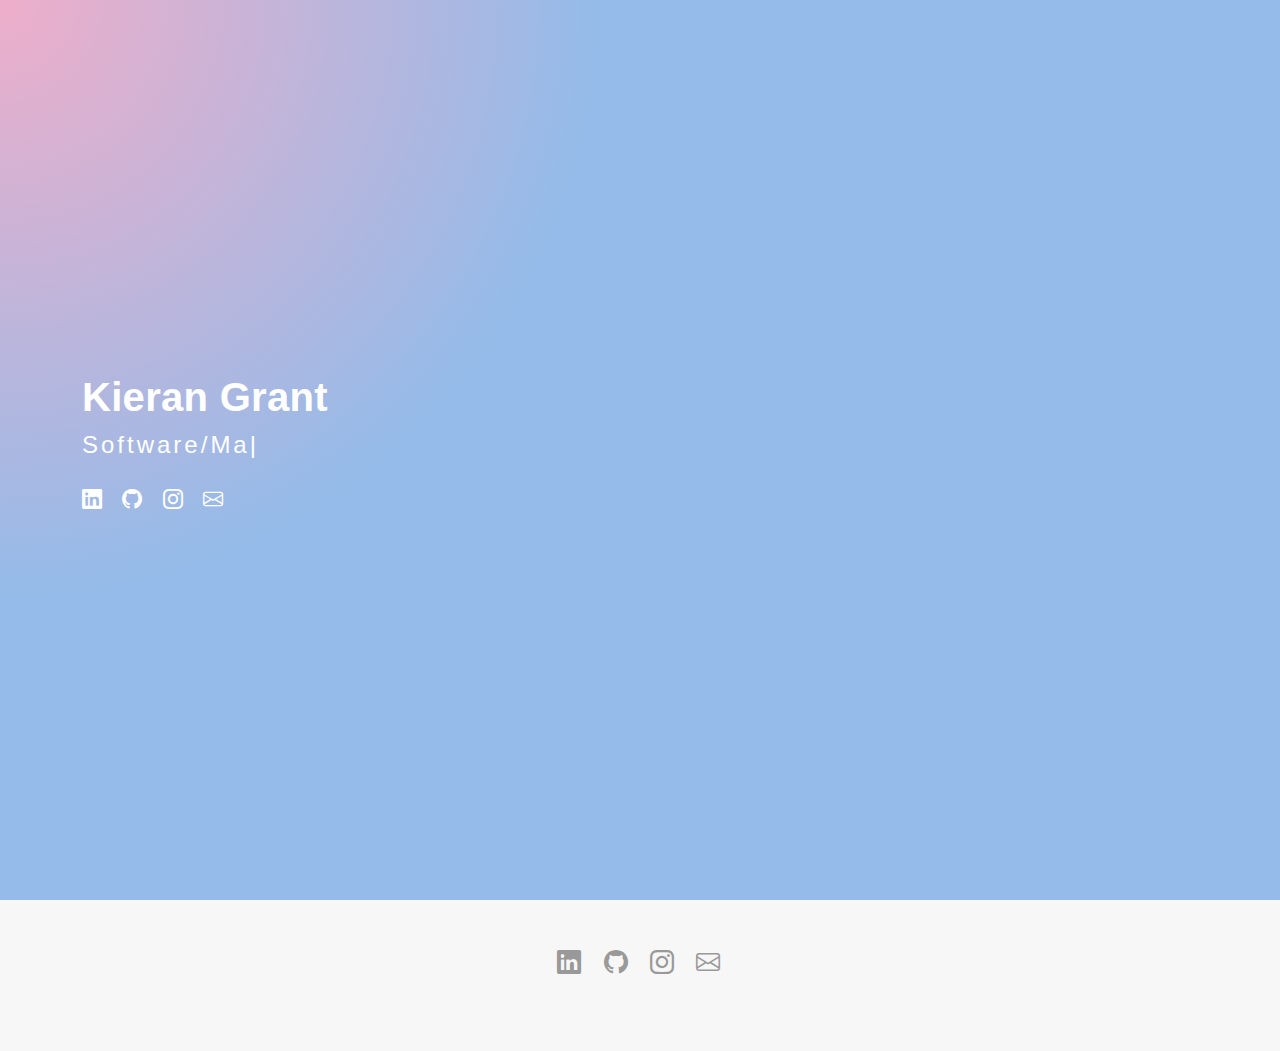
==== commit f3f35c81: "Add mail link" ====
--- a/index.html
+++ b/index.html
@@ -28,12 +28,13 @@
     <div class="container">
       <div class="hero-content">
         <h1>Kieran Grant</h1>
-        <p><span class="typed" data-typed-items="Software and Machine Learning Engineer"></span></p>
+        <p><span class="typed" data-typed-items="Software/Machine Learning Engineer."></span></p>
 
         <ul class="list-unstyled list-social">
           <li><a href="https://www.linkedin.com/in/kieran-grant-856506179" target="#"><i class="bi bi-linkedin"></i></a></li>
           <li><a href="https://github.com/kieran-grant" target="#"><i class="bi bi-github"></i></a></li>
           <li><a href="https://www.instagram.com/kthebassist" target="#"><i class="bi bi-instagram"></i></a></li>
+          <li><a href="mailto:contact@kgrant.dev" target="#"><i class="bi bi-envelope fill"></i></a></li>
         </ul>
       </div>
     </div>
@@ -47,6 +48,7 @@
           <li><a href="https://www.linkedin.com/in/kieran-grant-856506179" target="#"><i class="bi bi-linkedin"></i></a></li>
           <li><a href="https://github.com/kieran-grant" target="#"><i class="bi bi-github"></i></a></li>
           <li><a href="https://www.instagram.com/kthebassist" target="#"><i class="bi bi-instagram"></i></a></li>
+          <li><a href="mailto:contact@kgrant.dev" target="#"><i class="bi bi-envelope fill"></i></a></li>
         </ul>
       </div>
     </div>
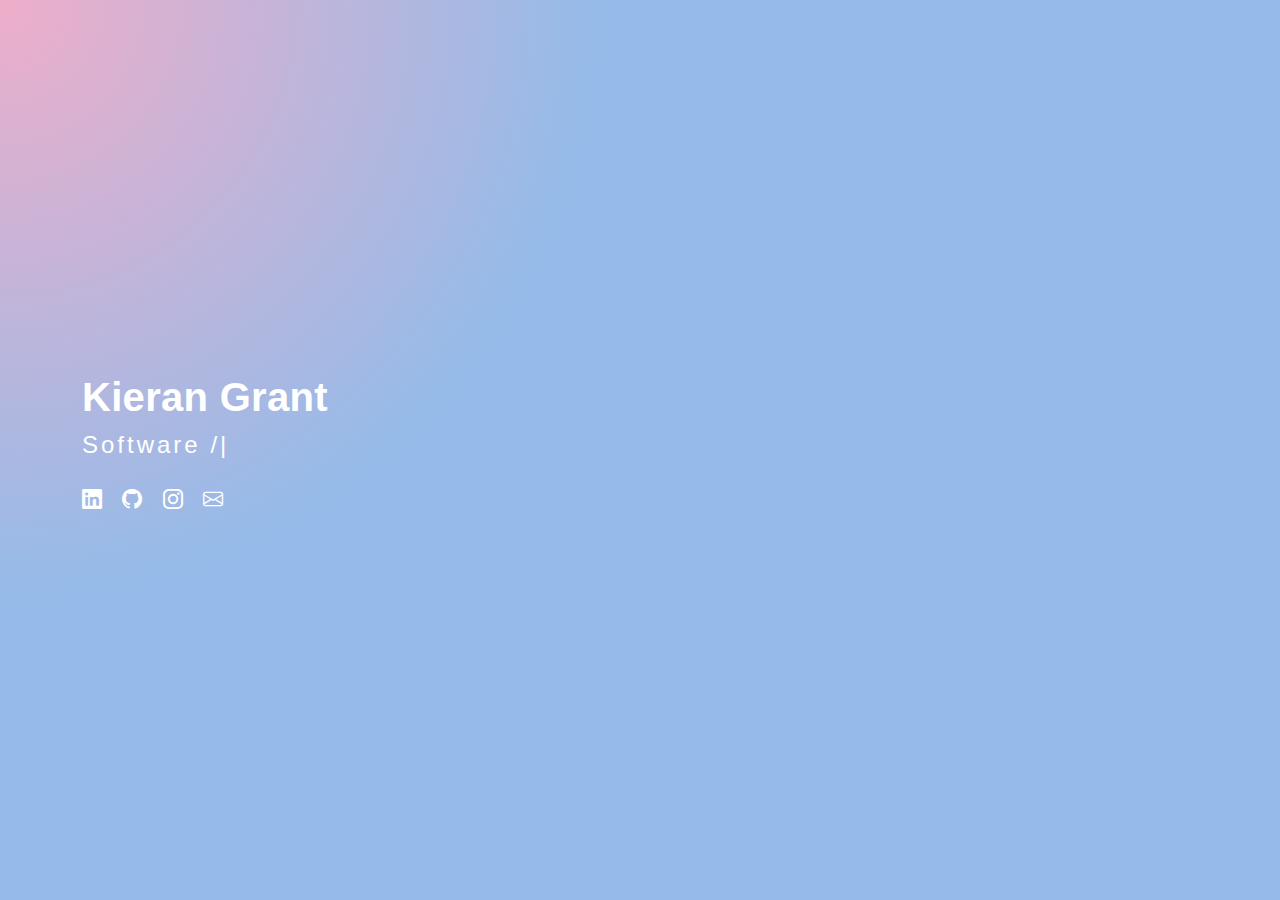
==== commit f5a7a2e6: "Change hero wording, remove footer" ====
--- a/index.html
+++ b/index.html
@@ -28,7 +28,7 @@
     <div class="container">
       <div class="hero-content">
         <h1>Kieran Grant</h1>
-        <p><span class="typed" data-typed-items="Software/Machine Learning Engineer."></span></p>
+        <p><span class="typed" data-typed-items="Software / Machine Learning Enginner."></span></p>
 
         <ul class="list-unstyled list-social">
           <li><a href="https://www.linkedin.com/in/kieran-grant-856506179" target="#"><i class="bi bi-linkedin"></i></a></li>
@@ -41,7 +41,7 @@
   </div><!-- End Hero -->
 
   <!-- ======= Footer ======= -->
-  <div id="footer" class="text-center">
+  <!-- <div id="footer" class="text-center">
     <div class="container">
       <div class="socials-media text-center">
         <ul class="list-unstyled list-social">
@@ -52,7 +52,8 @@
         </ul>
       </div>
     </div>
-  </div><!-- End Footer -->
+  </div> -->
+  <!-- End Footer -->
 
   <!-- Vendor JS Files -->
   <script src="assets/vendor/typed.js/typed.umd.js"></script>
--- a/assets/css/style.css
+++ b/assets/css/style.css
@@ -141,7 +141,10 @@
 # Hero
 --------------------------------------------------------------*/
 #hero {
-  background: radial-gradient(600px circle at 0px 0px, rgba(238,174,202,1) 0%, rgba(148,187,233,1) 100%);
+  background: radial-gradient(
+    600px circle at 0px 0px,
+    rgba(238, 174, 202, 1) 0%,
+    rgba(148, 187, 233, 1) 100%);
   height: 100vh;
   width: 100%;
 }
